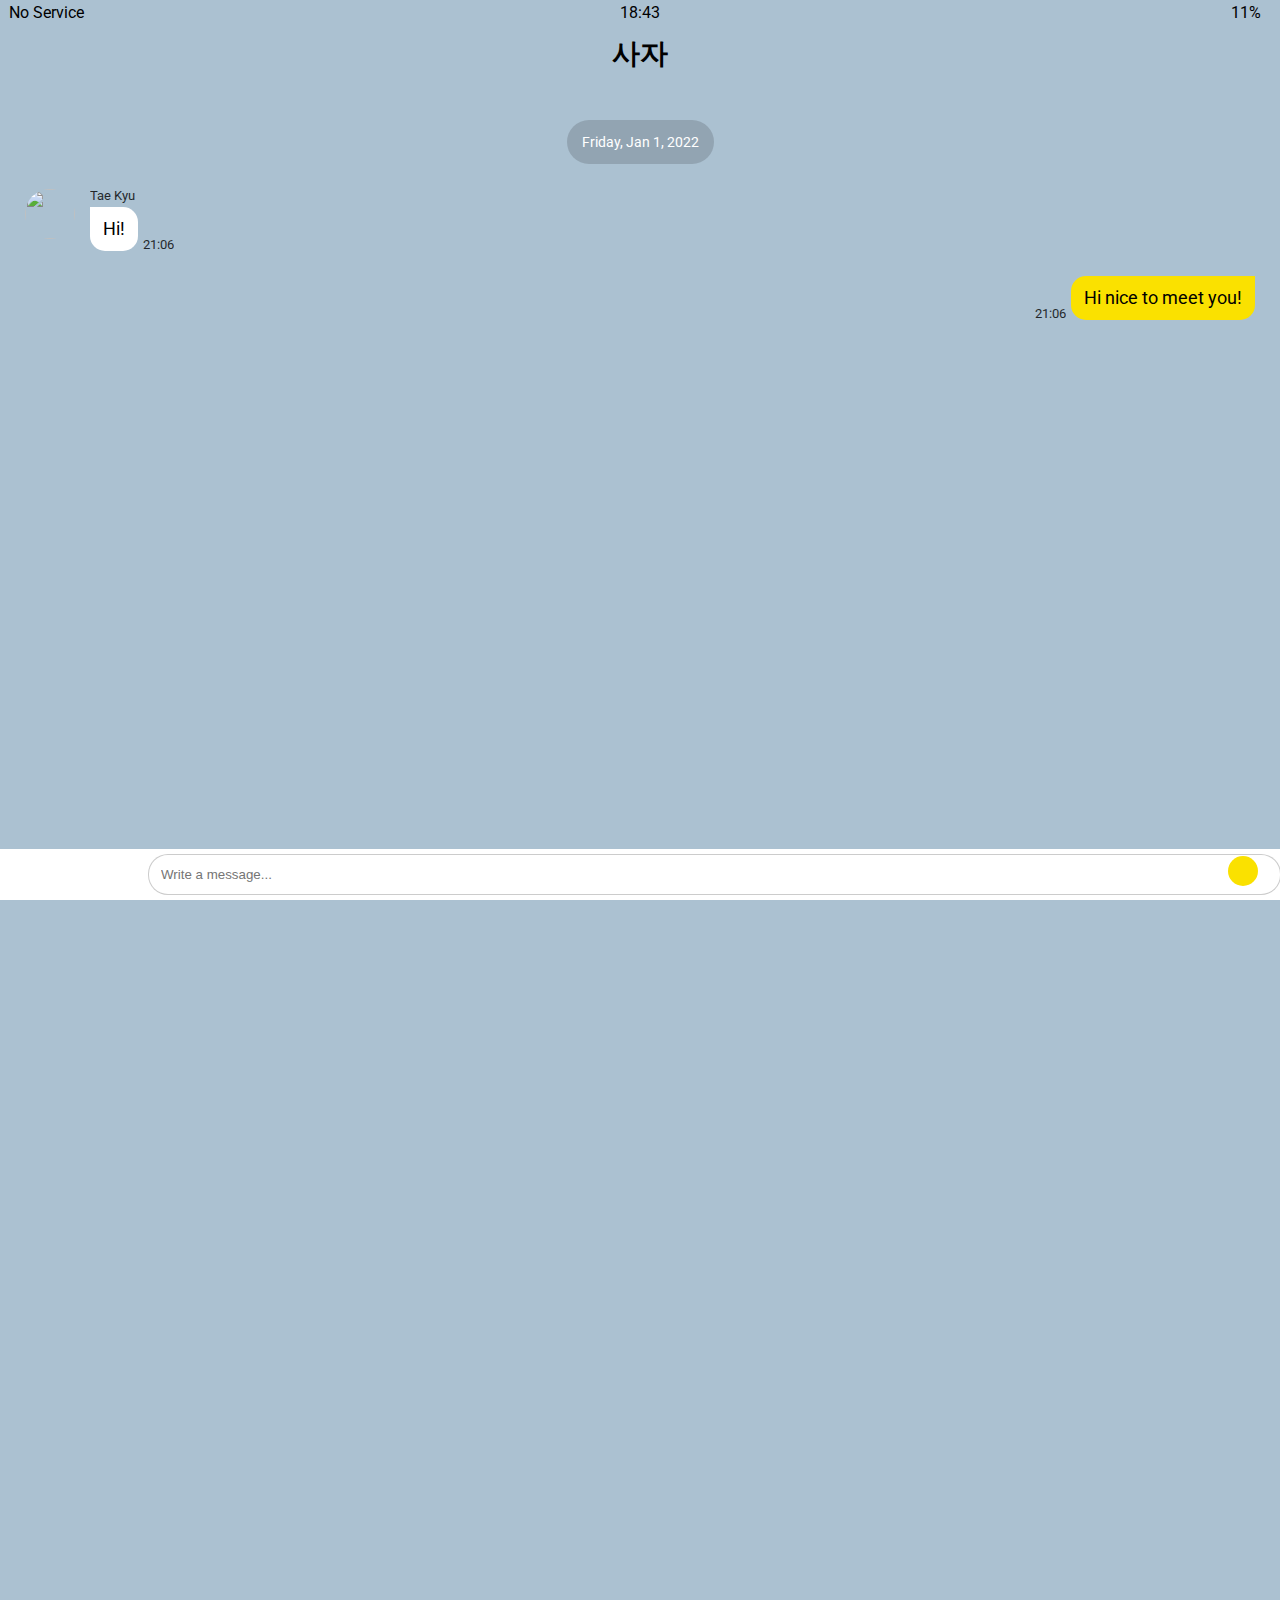
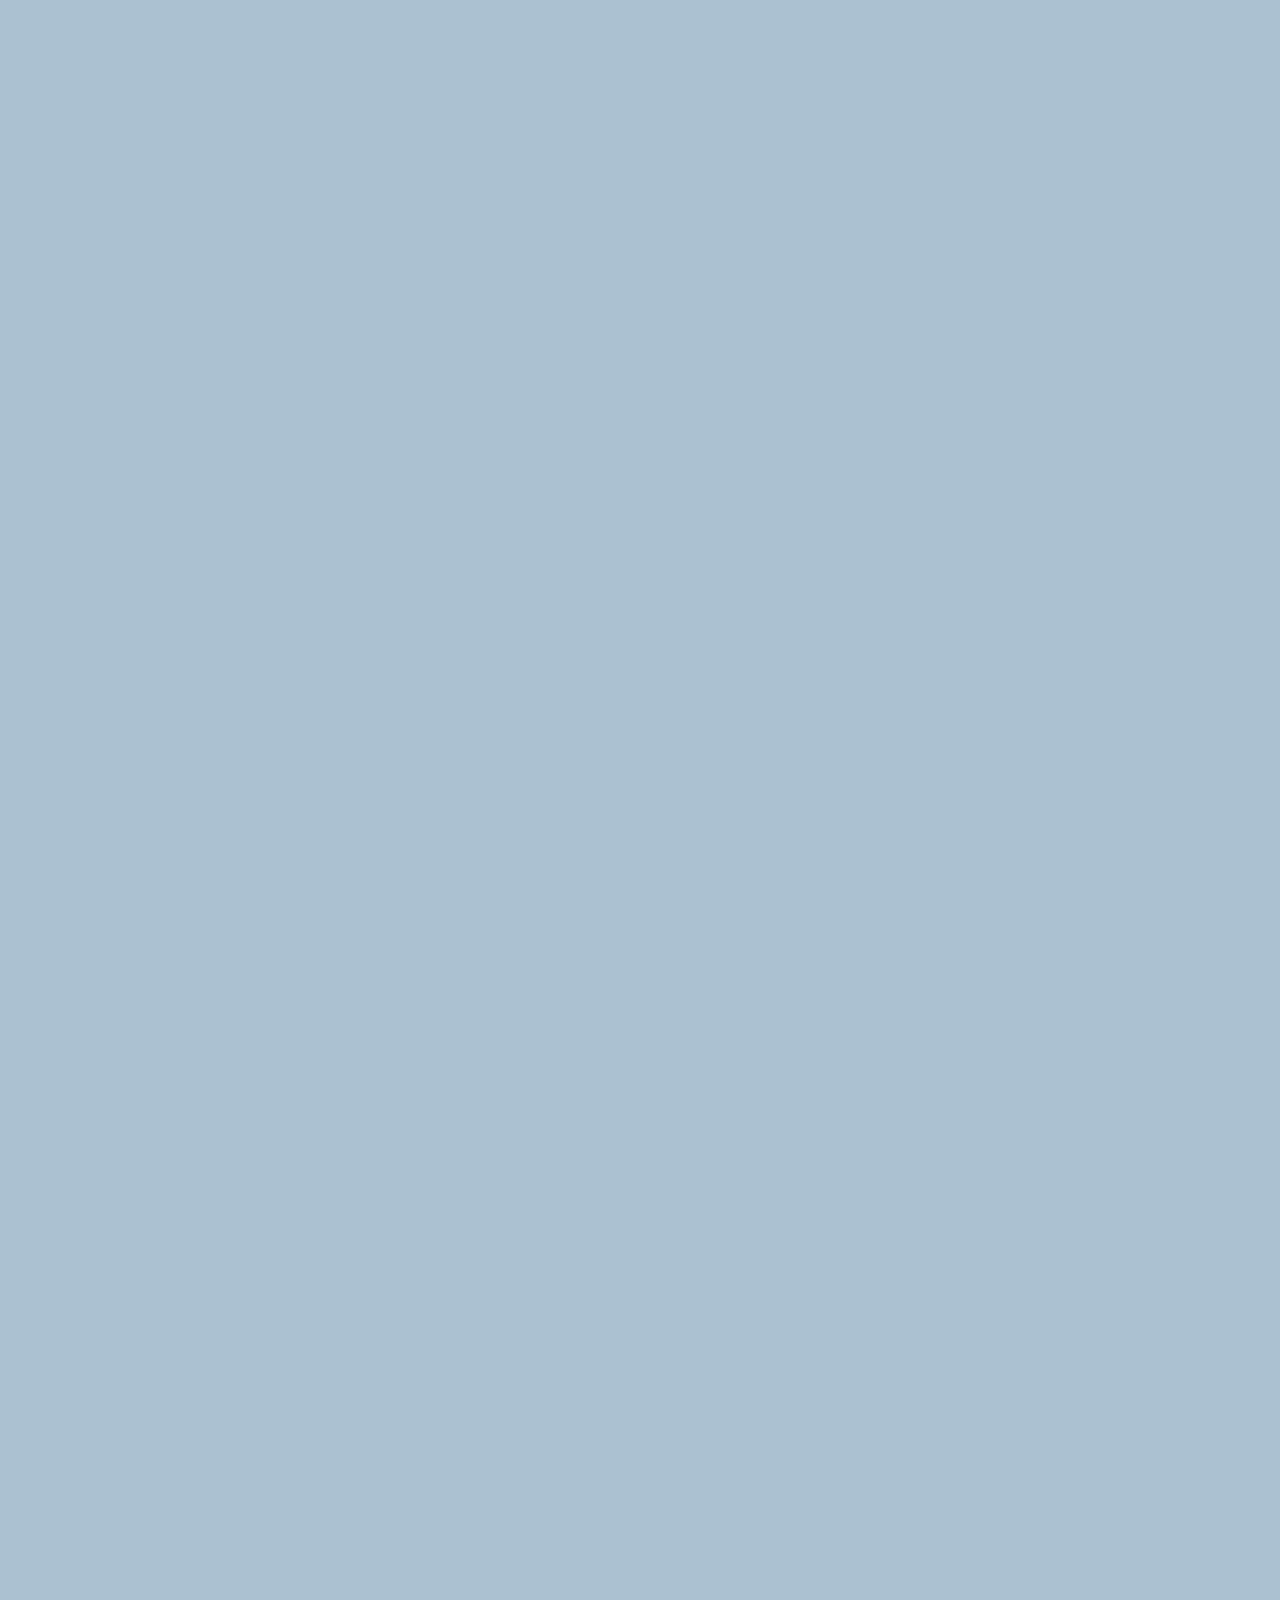
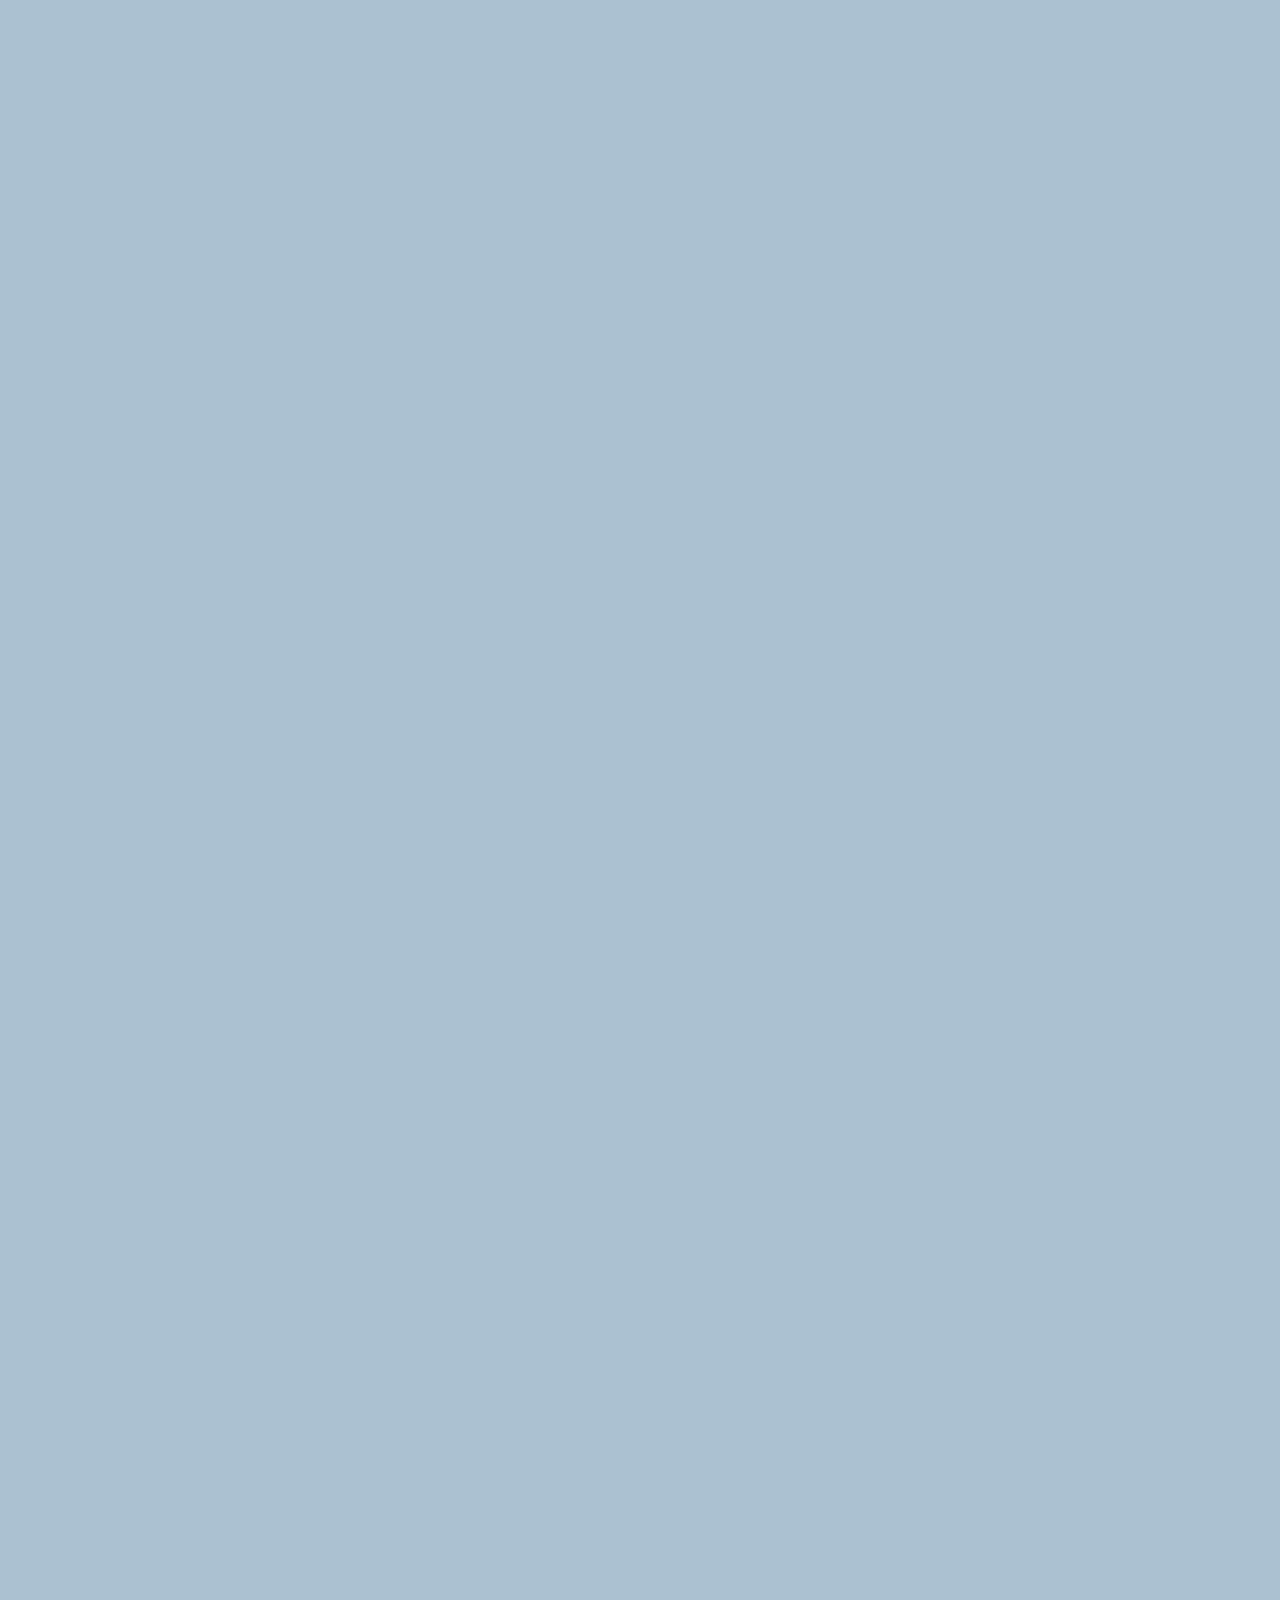
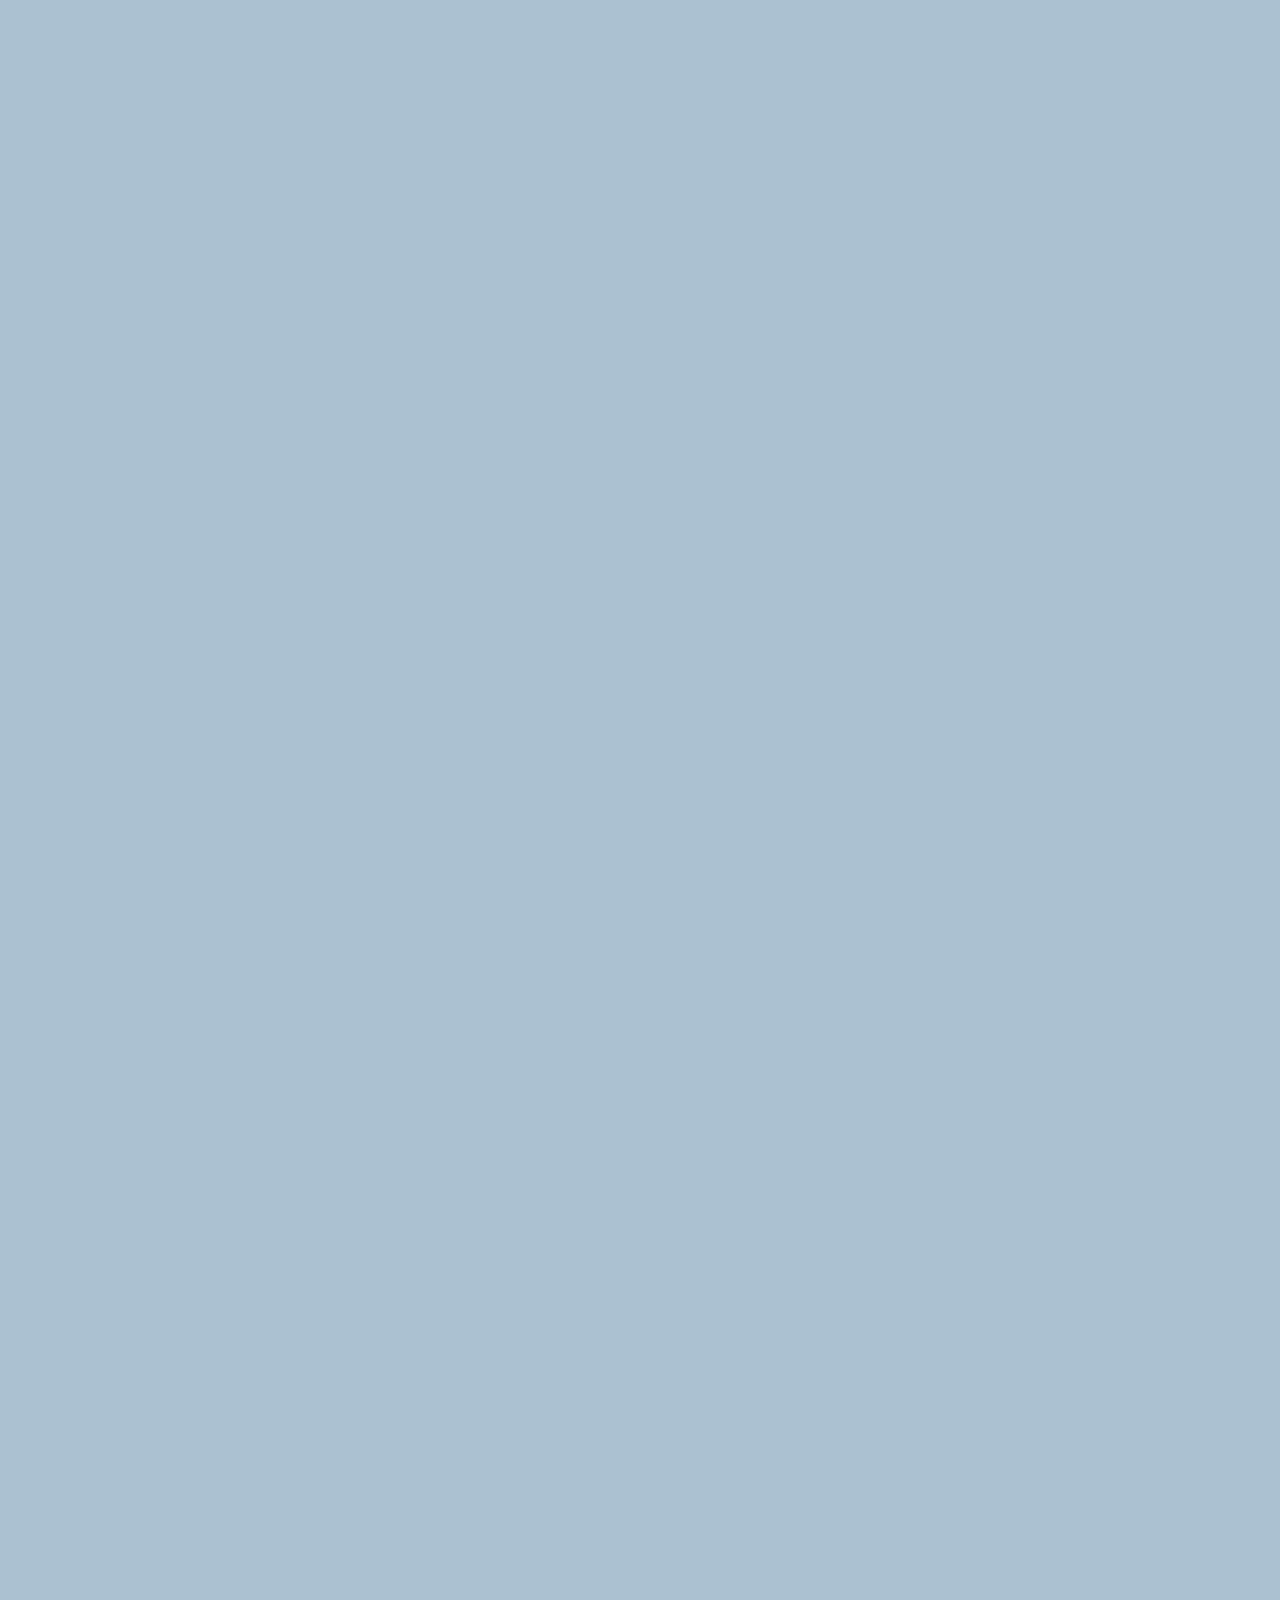
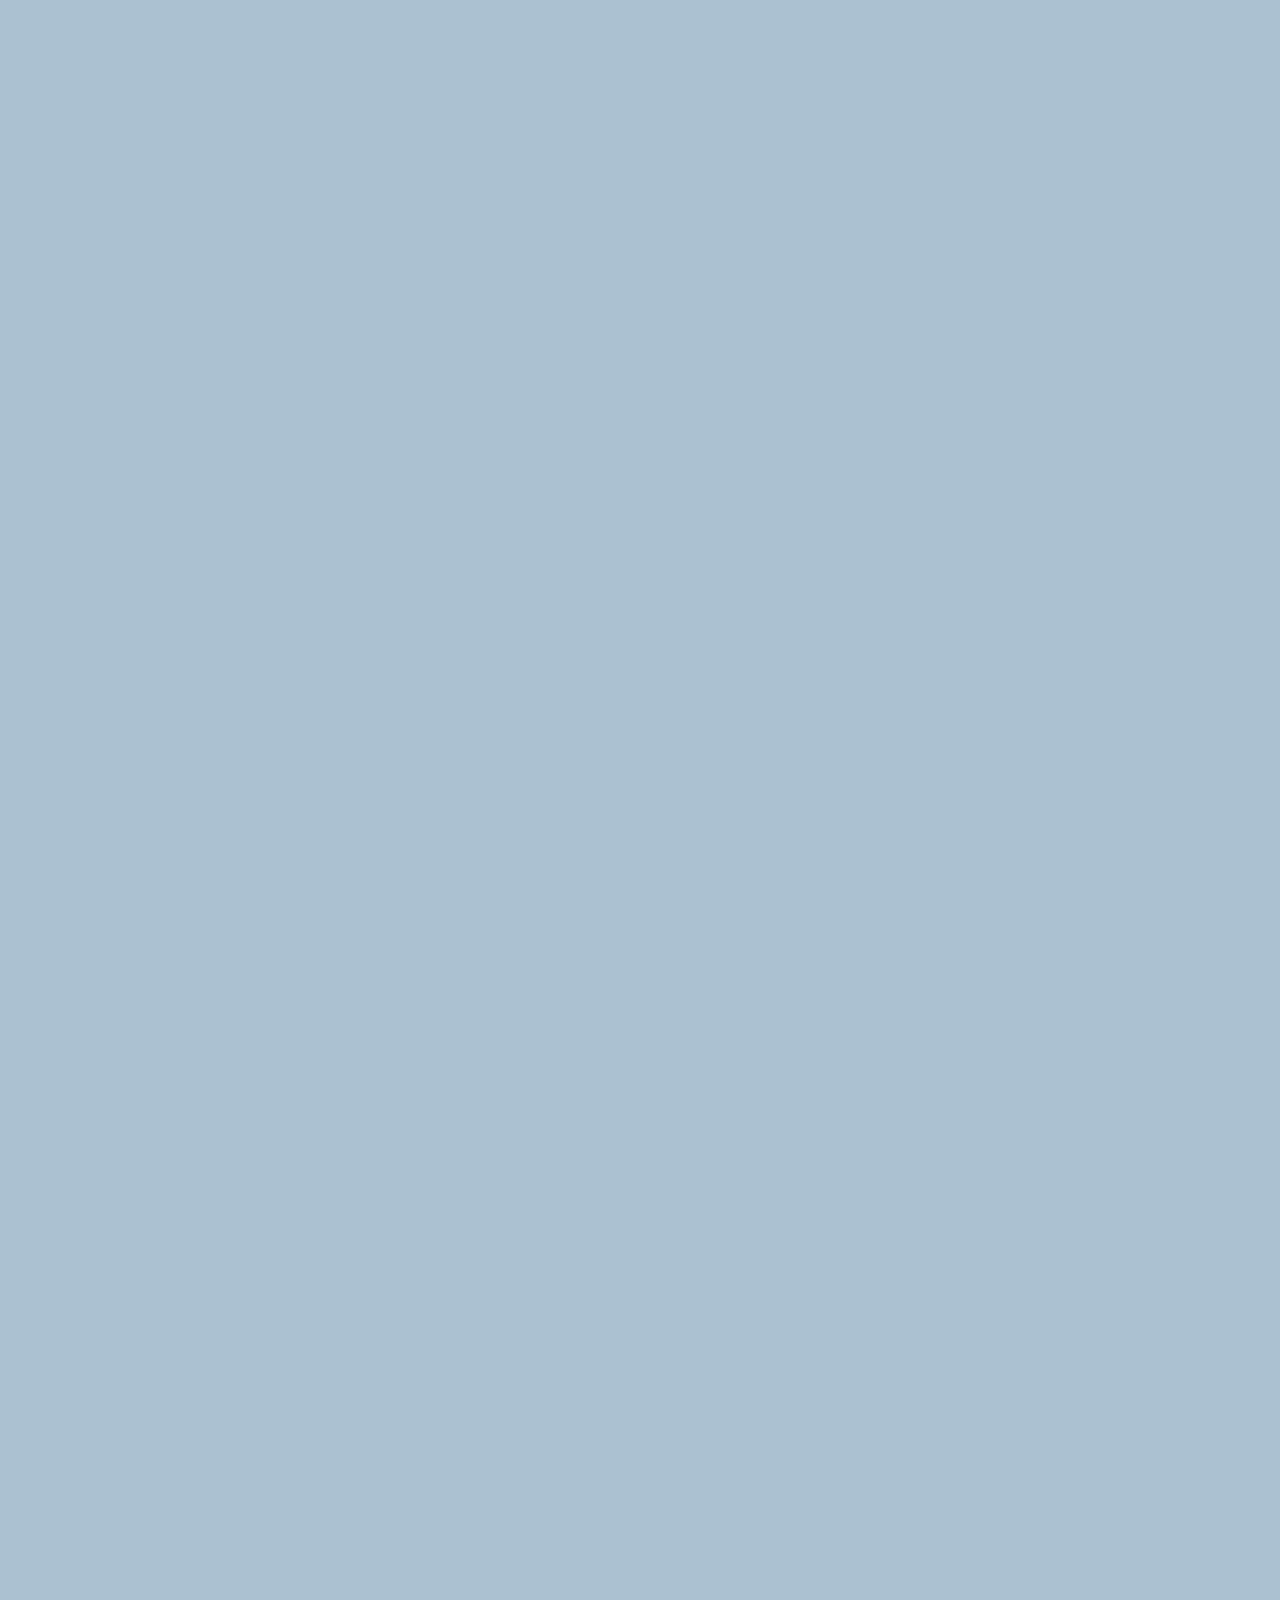
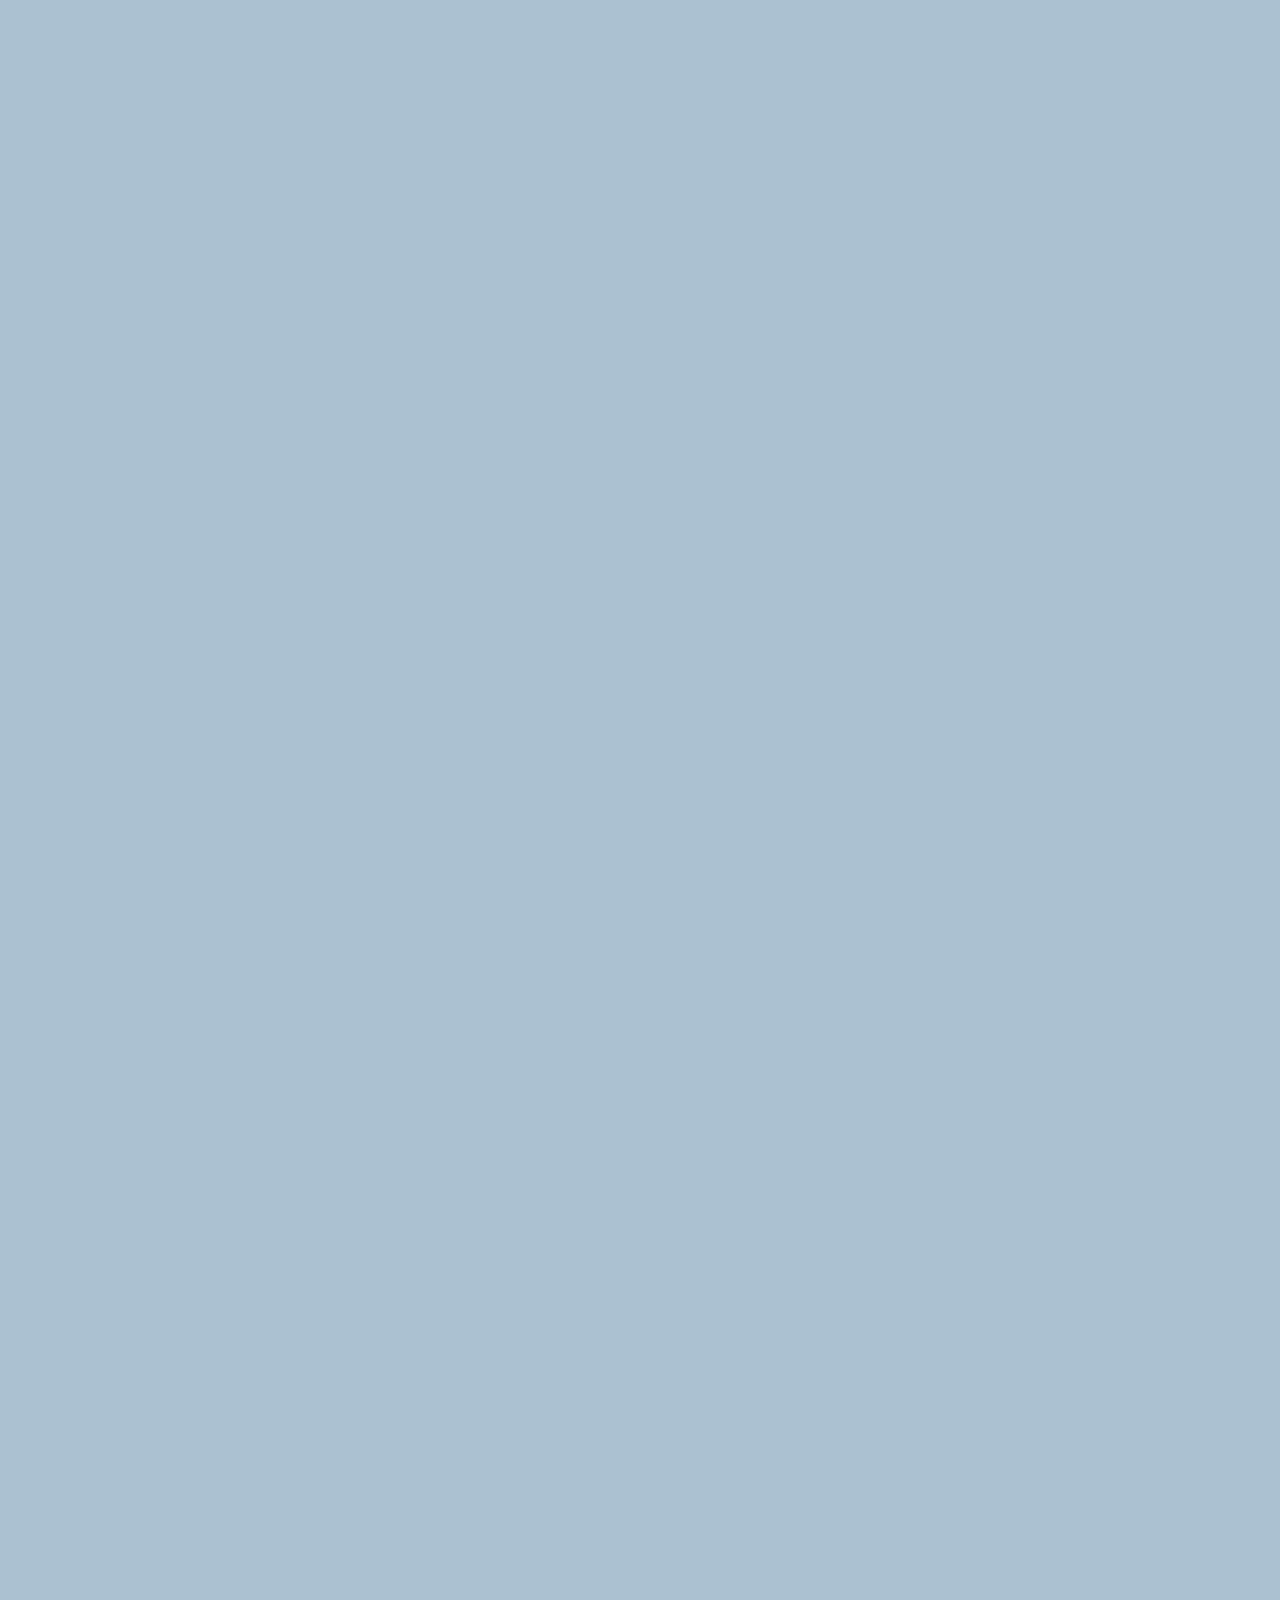
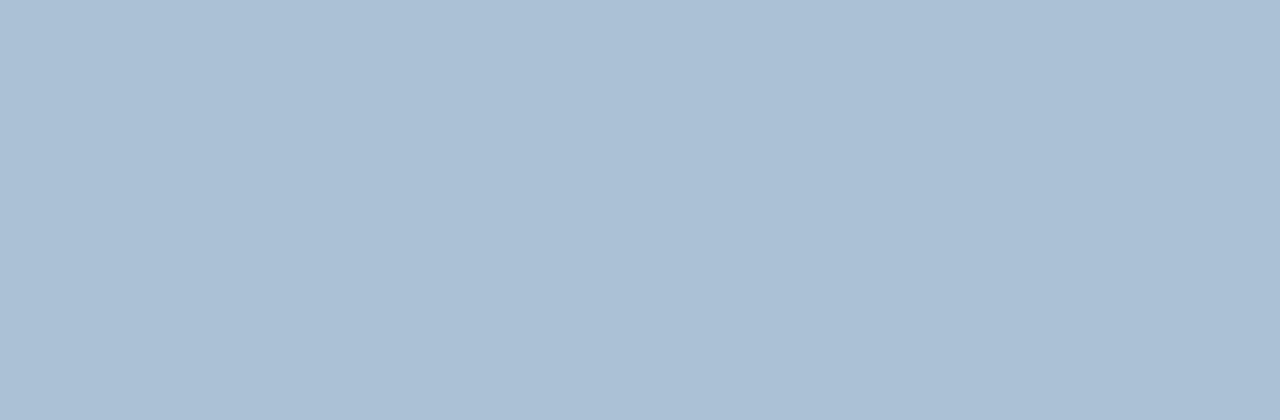
==== chat.html @ f92b3d77 "chat update" ====
<!DOCTYPE html>
<html lang="en">
<head>
    <link rel="stylesheet" href="css/styles.css">
    <meta charset="UTF-8">
    <meta http-equiv="X-UA-Compatible" content="IE=edge">
    <meta name="viewport" content="width=device-width, initial-scale=1.0">
    <title>chat</title>
</head>
<body id="chat-screen">
    <div class="status-bar">
        <div class="status-bar__column">
            <span>No Service</span>
            <i class="fas fa-wifi"></i>
        </div>
        <div class="status-bar__column">
            <span>18:43</span>
        </div>
        <div class="status-bar__column">
            <span>11%</span>
            <i class="fas fa-battery-three-quarters fa-lg"></i>
            <i class="fas fa-bolt"></i>
        </div>
    </div>

    <header class="alt-header">
        <div class="alt-header__column">
            <a href="chats.html">
                <i class="fas fa-angle-left fa-3x"></i>
            </a>
        </div>
        <div class="alt-header__column">
            <h1 class="alt-header__title">사자</h1>
        </div>
        <div class="alt-header__column">
            <i class="fas fa-search fa-lg"></i>
            <span><i class="fas fa-bars fa-lg"></i></span>
        </div>
    </header>

    <main class="main-screen main-chat">
        <div class="chat__timestamp">
            Friday, Jan 1, 2022
        </div>
        <div class="message-row">
            <img src="https://cdn.clien.net/web/api/file/F01/11676789/aab64cc29f3cd4.png?w=780&h=30000"/>
            <div class="message-row__content">
                <span class="message__author">Tae Kyu</span>
                <div class="message__info">
                    <span class="message__bubble">Hi!</span>
                    <span class="message__time">21:06</span>
                </div>
            </div>
        </div>
        <div class="message-row message-row--own">
            <div class="message-row__content">
                <div class="message__info">
                    <span class="message__bubble">Hi nice to meet you!</span>
                    <span class="message__time">21:06</span>
                </div>
            </div>
        </div>
    </main>

    <form class="reply">
        <div class="reply__column">
            <i class="fas fa-plus-square fa-lg"></i>
        </div>
        <div class="reply__column">
            <input type="text" placeholder="Write a message...">
            <i class="fas fa-smile-wink fa-lg"></i>
            <button>
                <i class="fas fa-arrow-up"></i>
            </button>
        </div>
    </form>

    <script script src="https://kit.fontawesome.com/6478f529f2.js"
    crossorigin="anonymous">
    </script>
</body>
</html>
---- css/styles.css ----
@import url("https://fonts.googleapis.com/css2?family=Dongle&family=Roboto:ital@1&display=swap");

@import "reset.css";
@import "variables.css";

@import "component/status-bar.css";
@import "component/nav-bar.css";
@import "component/screen-header.css";
@import "component/user-components.css";
@import "component/badge.css";
@import "component/icon-row.css";
@import "component/alt-screen-header.css";

@import "screens/login.css";
@import "screens/friends.css";
@import "screens/find.css";
@import "screens/more.css";
@import "screens/settings.css";
@import "screens/chat.css";

body {
  font-family: "Dongle", sans-serif;
  font-family: "Roboto", sans-serif;
  height: 1000vh;
}
.main-screen {
  padding: 0px var(--horizontal-space);
}
a {
  color: black;
  text-decoration: none;
}
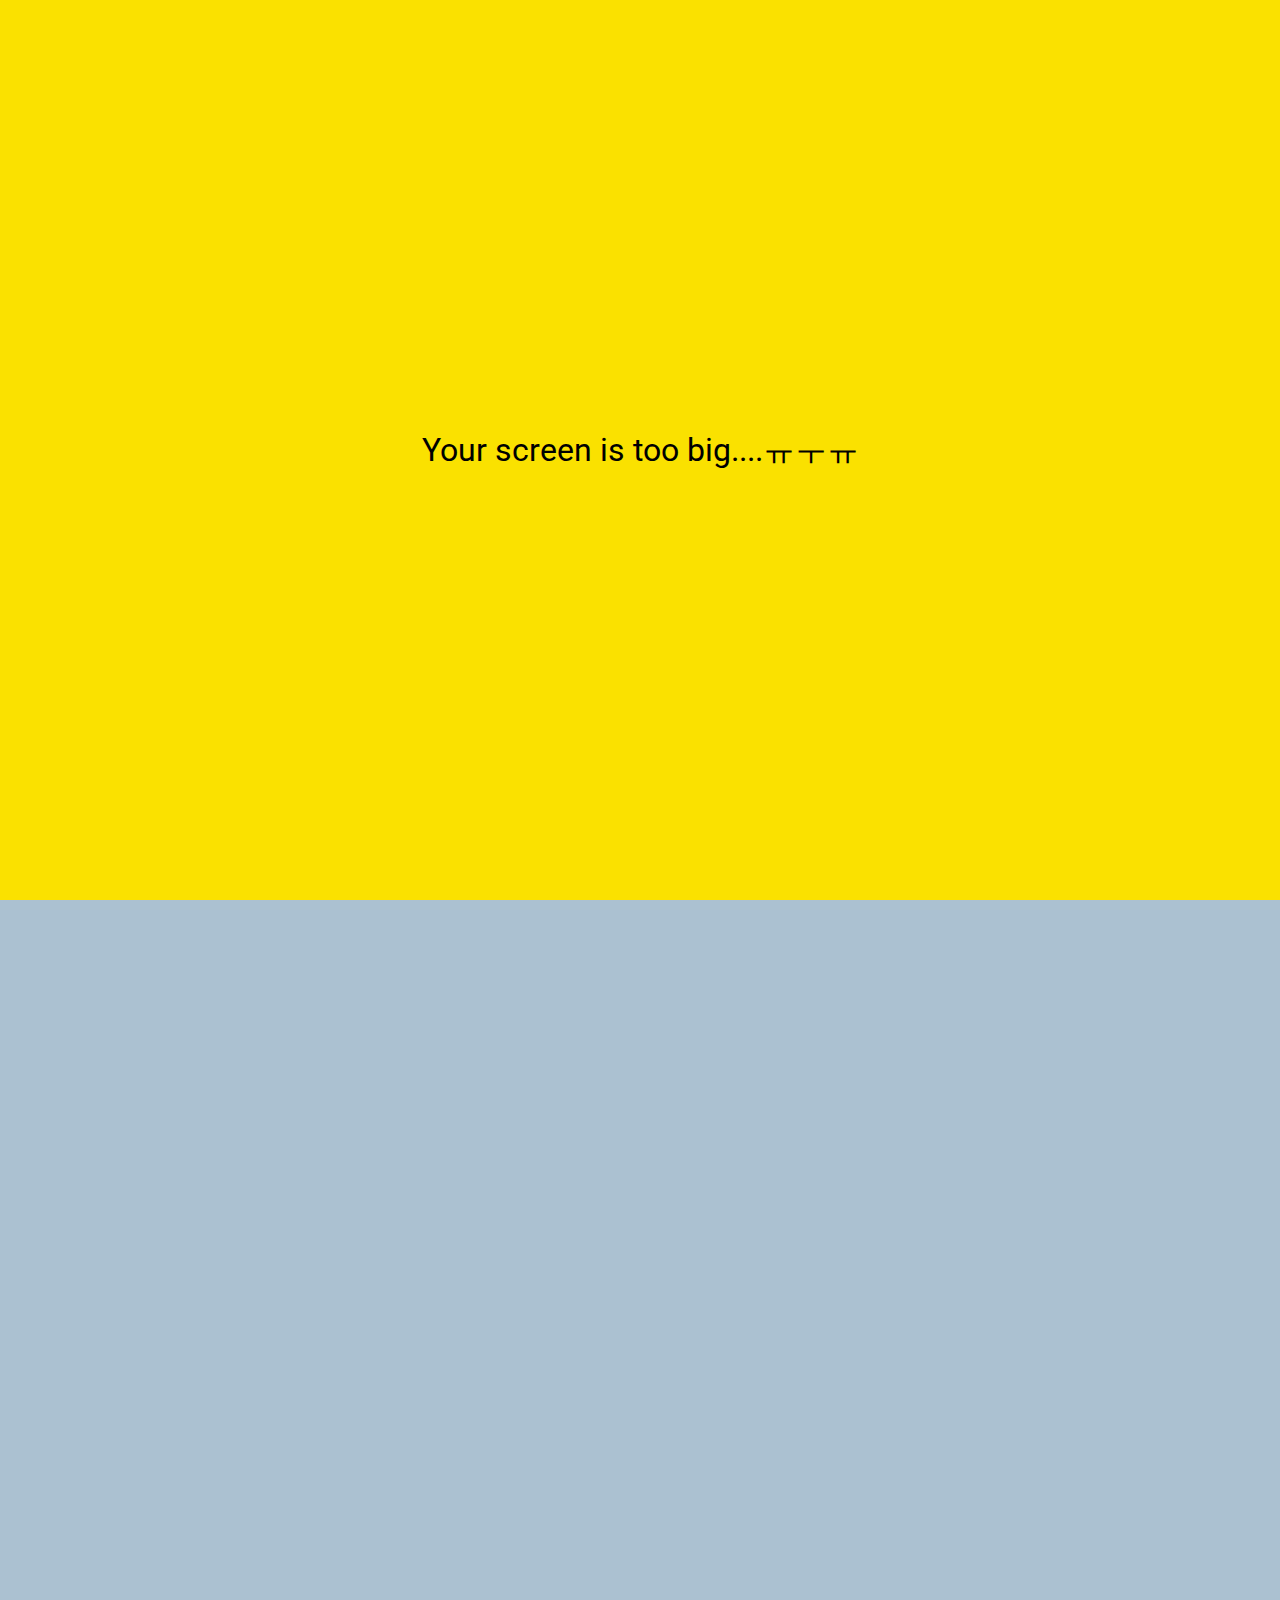
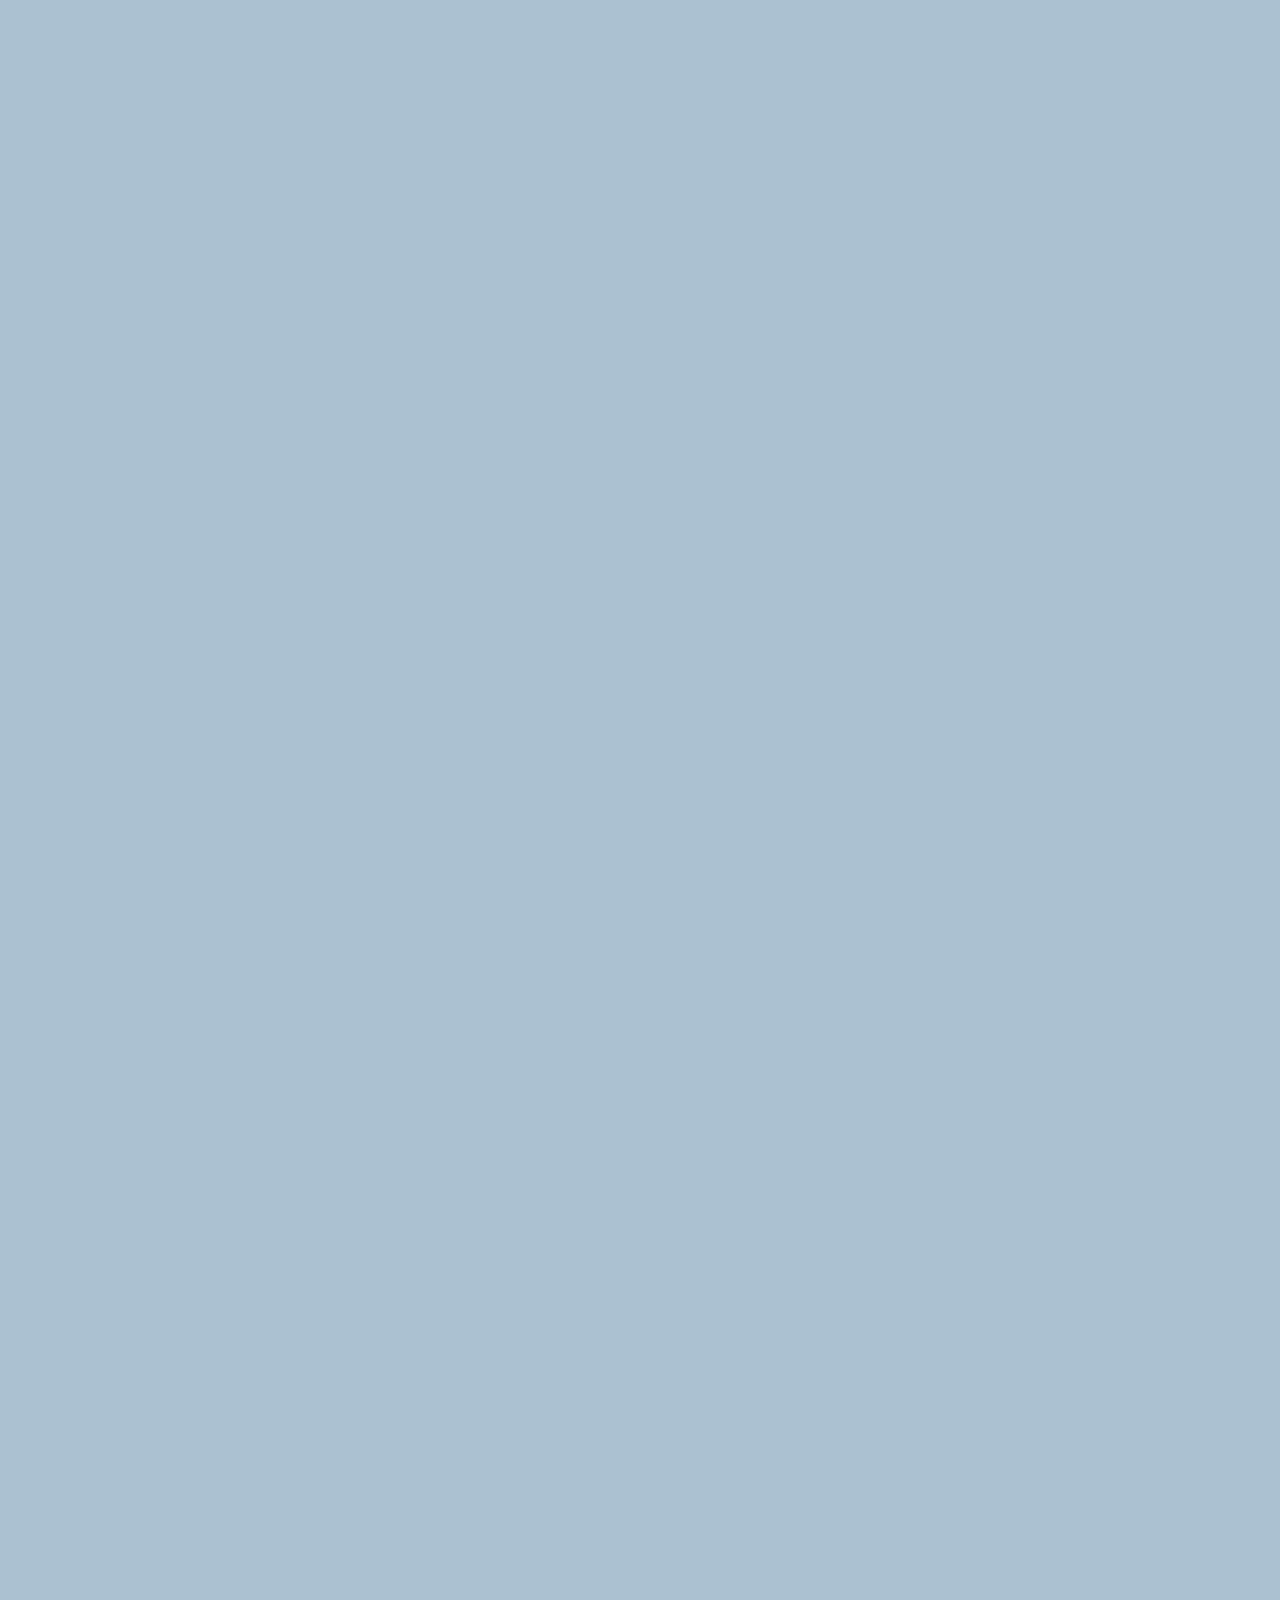
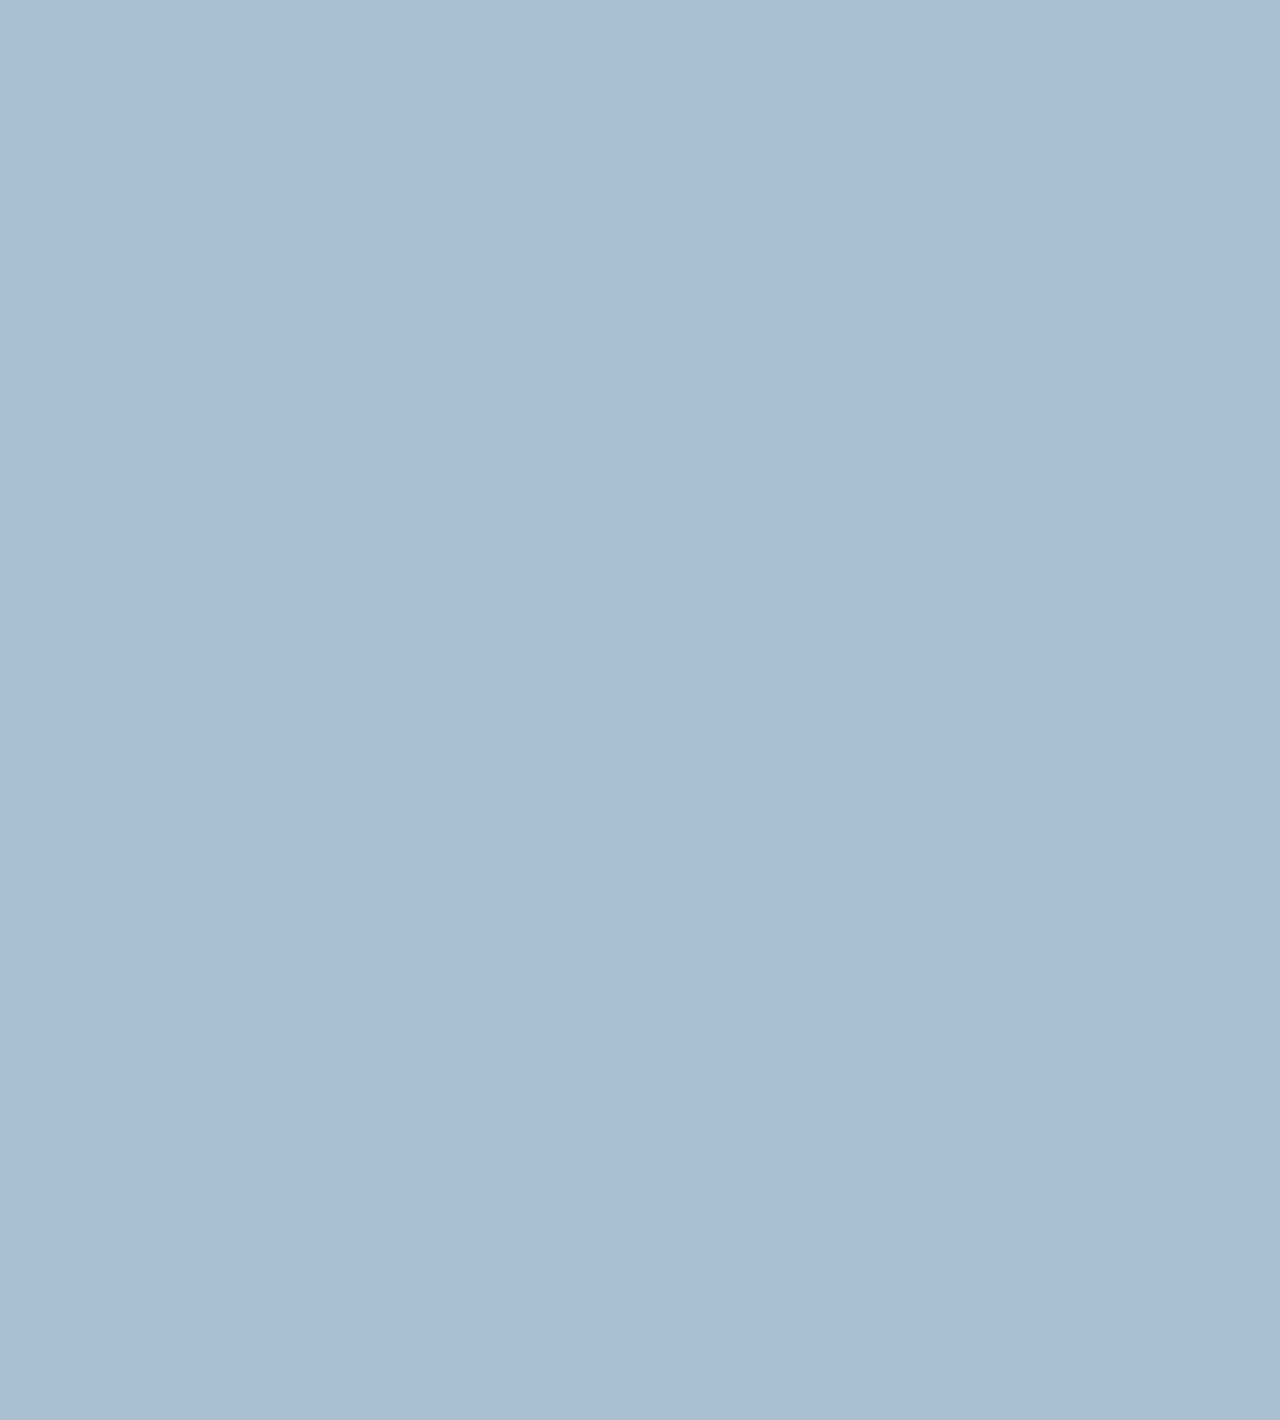
==== commit 3430c78e: "update" ====
--- a/chat.html
+++ b/chat.html
@@ -74,7 +74,9 @@
             </button>
         </div>
     </form>
-
+    <div id="no-mobile">
+        <span>Your screen is too big....ㅠㅜㅠ</span>
+    </div>
     <script script src="https://kit.fontawesome.com/6478f529f2.js"
     crossorigin="anonymous">
     </script>
--- a/css/styles.css
+++ b/css/styles.css
@@ -10,6 +10,7 @@
 @import "component/badge.css";
 @import "component/icon-row.css";
 @import "component/alt-screen-header.css";
+@import "component/no-mobile.css";
 
 @import "screens/login.css";
 @import "screens/friends.css";
